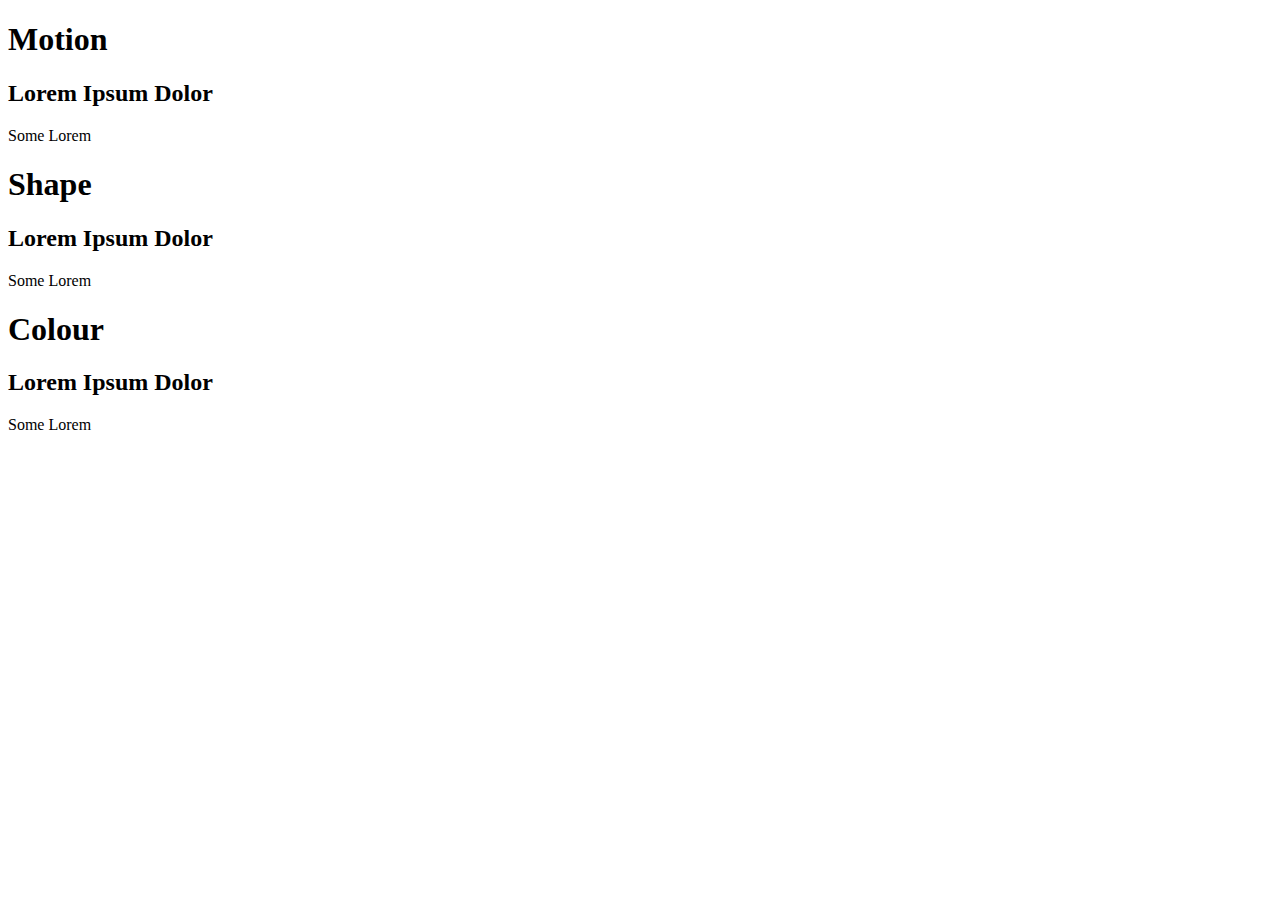
==== advparatest/index.html @ 4d022f53 "Create index.html" ====
<!DOCTYPE html>


<head>
  <!-- title and meta -->
  <meta charset="utf-8">
  <meta content="width=device-width,initial-scale=1.0" name="viewport">
  <meta content="description" name="Testing">

  <title>Advanced Parallax Testing</title>

  <!-- css -->
  <link rel="stylesheet" href="http://fonts.googleapis.com/css?family=Roboto+Slab">
  <link rel="stylesheet" href="css/style.css">

  <!-- js -->

<body>


  <main>
      
      <section class="module parallax parallax-1">
        <div class="container">
          <h1>Motion</h1>
        </div>
      </section>

      <section class="module content">
        <div class="container">
          <h2>Lorem Ipsum Dolor</h2>
              <p>Some Lorem</p>
        </div>
      </section>

      <section class="module parallax parallax-2">
        <div class="container">
          <h1>Shape</h1>
        </div>
      </section>

      <section class="module content">
        <div class="container">
          <h2>Lorem Ipsum Dolor</h2>
              <p>Some Lorem</p>
        </div>
      </section>

      <section class="module parallax parallax-3">
        <div class="container">
          <h1>Colour</h1>
        </div>
      </section>

      <section class="module content">
        <div class="container">
          <h2>Lorem Ipsum Dolor</h2>
              <p>Some Lorem</p>
        </div>
      </section>

  </main><!-- /main -->


  


<!-- js -->
<script src="js/parallax.js"></script>



</body>
</html>
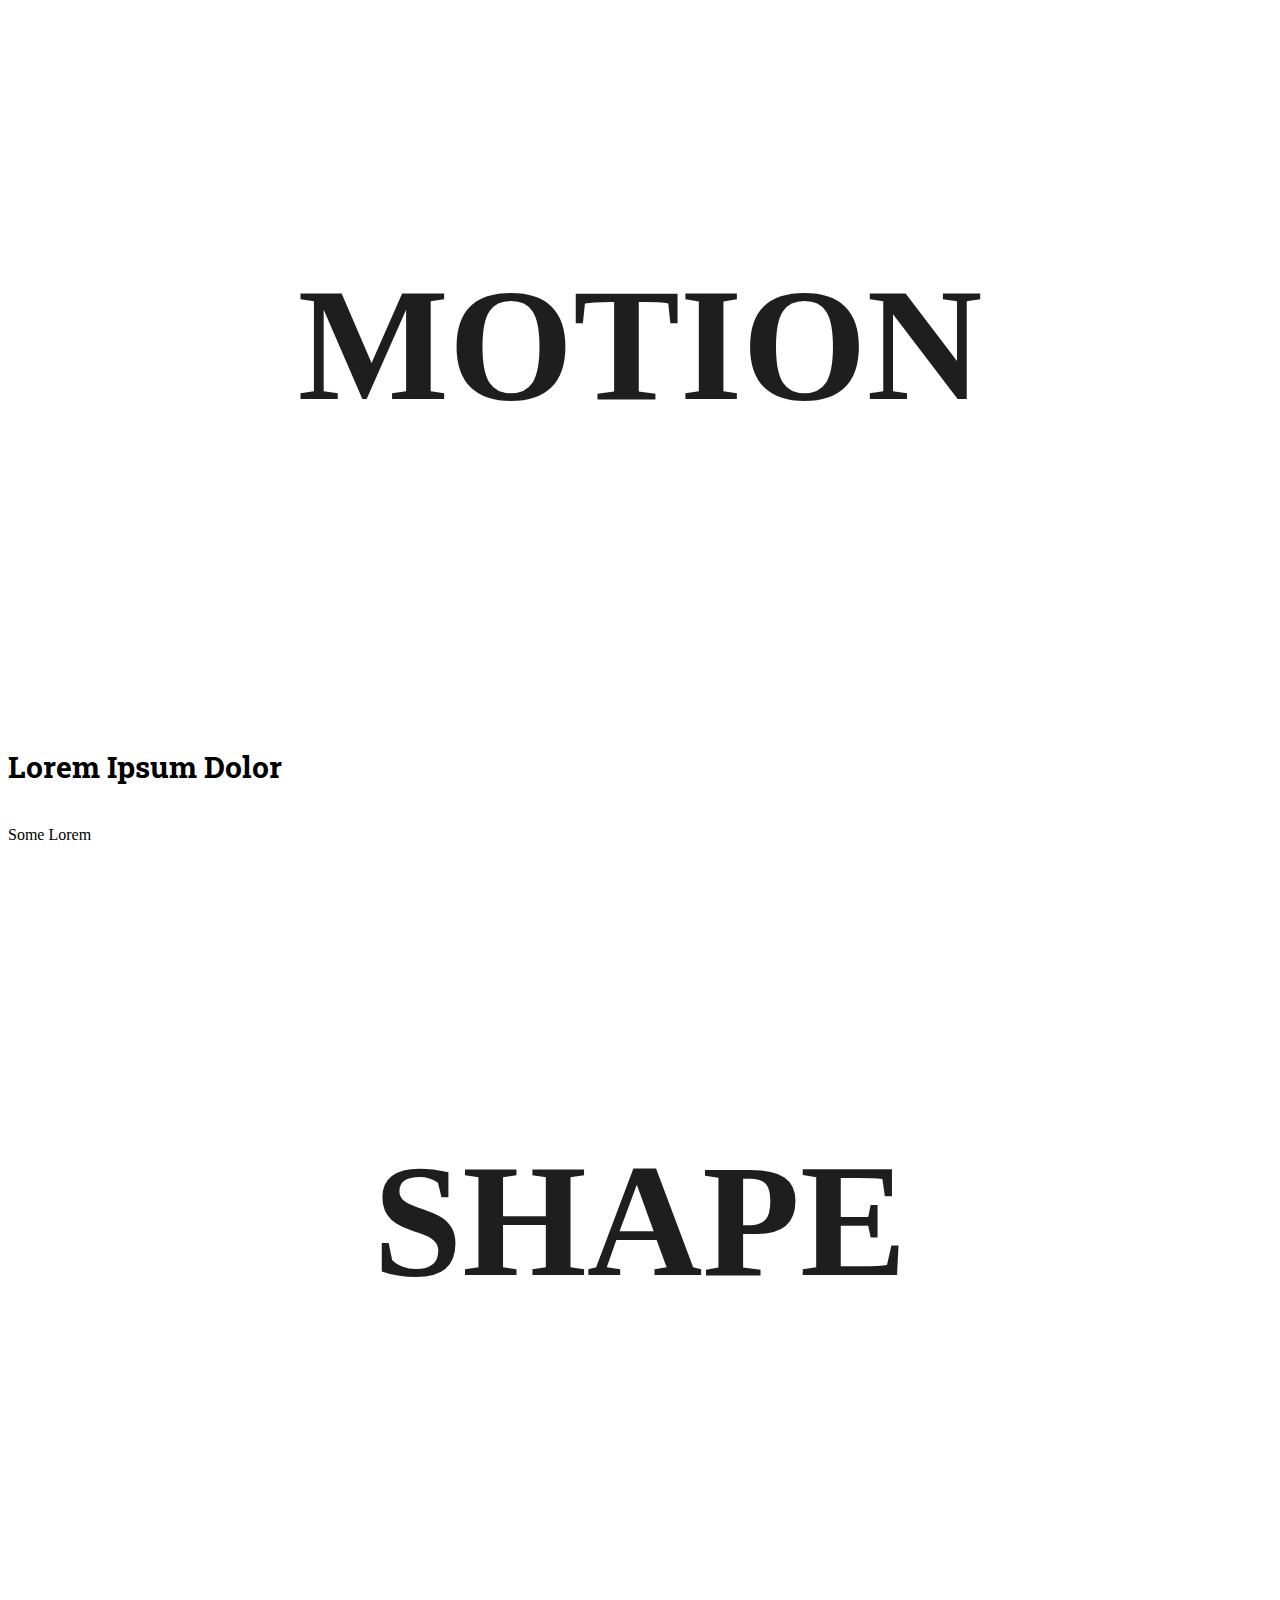
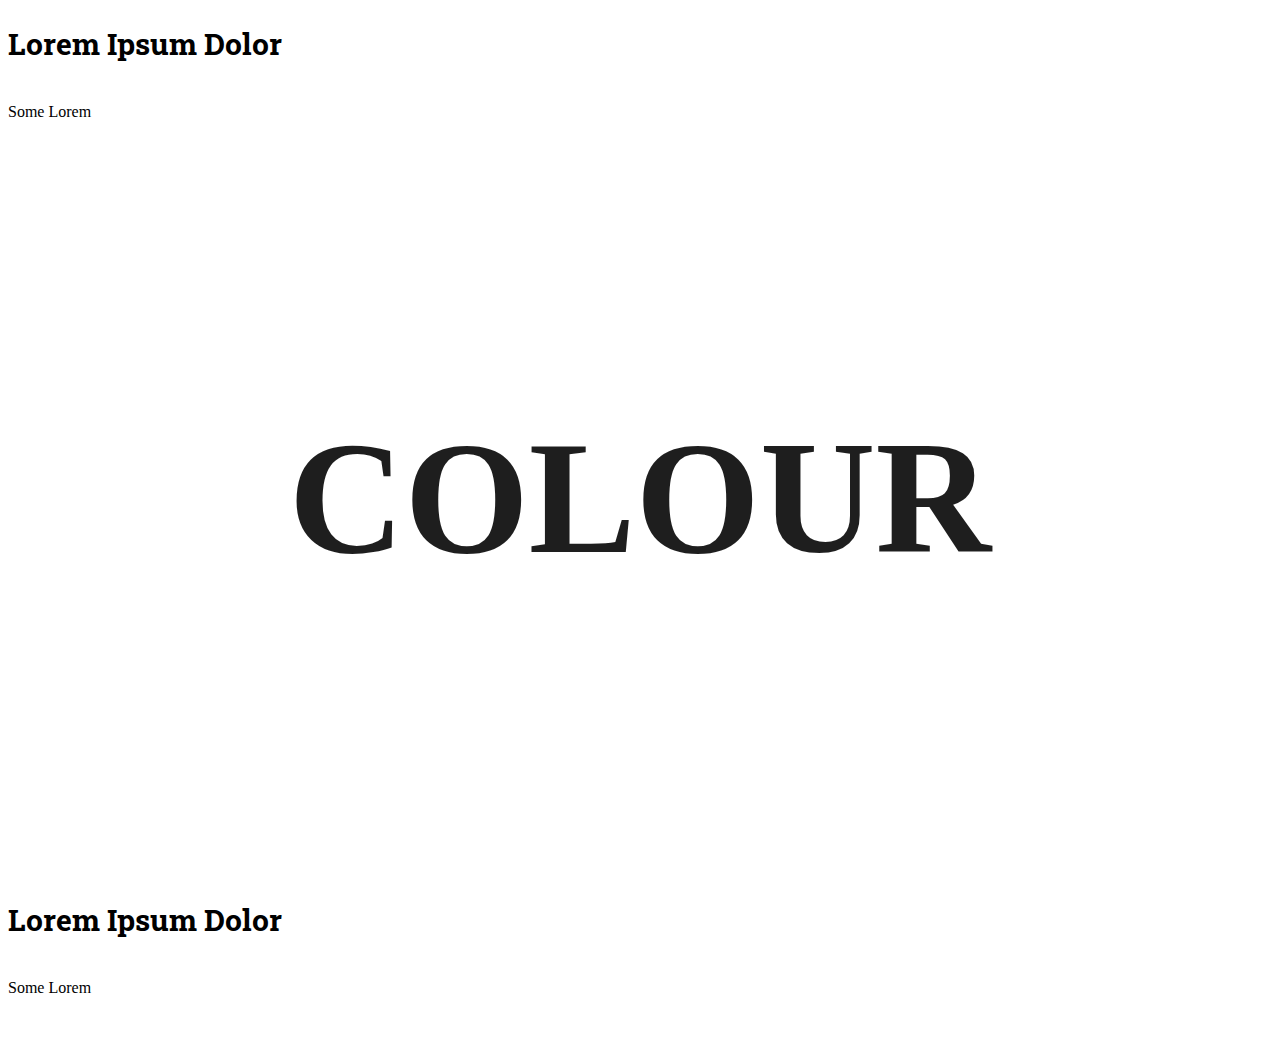
==== commit 04deb705: "Update index.html" ====
--- a/advparatest/index.html
+++ b/advparatest/index.html
@@ -1,7 +1,6 @@
 <!DOCTYPE html>
+<html>
 
-
-<head>
   <!-- title and meta -->
   <meta charset="utf-8">
   <meta content="width=device-width,initial-scale=1.0" name="viewport">
@@ -11,7 +10,7 @@
 
   <!-- css -->
   <link rel="stylesheet" href="http://fonts.googleapis.com/css?family=Roboto+Slab">
-  <link rel="stylesheet" href="css/style.css">
+  <link rel="stylesheet" href="para.css">
 
   <!-- js -->
 
@@ -66,9 +65,9 @@
 
 
 <!-- js -->
-<script src="js/parallax.js"></script>
+<script src="para.js"></script>
 
 
 
-</body>
-</html>
+    </body>
+  </html>
--- a/advparatest/para.css
+++ b/advparatest/para.css
@@ -0,0 +1,58 @@
+/* ============================================================
+  SECTIONS
+============================================================ */
+section.module:last-child {
+  margin-bottom: 0;
+}
+section.module h2 {
+  margin-bottom: 40px;
+  font-family: "Roboto Slab", serif;
+  font-size: 30px;
+}
+section.module p {
+  margin-bottom: 40px;
+  font-size: 16px;
+  font-weight: 300;
+}
+section.module p:last-child {
+  margin-bottom: 0;
+}
+section.module.content {
+  padding: 40px 0;
+}
+section.module.parallax {
+  padding: 150px 0;
+  background-position: 50% 0;
+  background-size: auto 140%;
+}
+section.module.parallax h1 {
+  color: #1e1e1e;
+  font-size: 48px;
+  line-height: 1;
+  font-weight: 700;
+  text-align: center;
+  text-transform: uppercase;
+  text-shadow: 0 0 10px white;
+}
+
+section.module.parallax-1 {
+  background-image: url("../img/1.jpg");
+}
+section.module.parallax-2 {
+  background-image: url("../img/2.jpg");
+}
+section.module.parallax-3 {
+  background-image: url("../img/3.jpg");
+}
+
+
+@media all and (min-width: 600px) {
+  section.module.parallax h1 {
+    font-size: 96px;
+  }
+}
+@media all and (min-width: 960px) {
+  section.module.parallax h1 {
+    font-size: 160px;
+  }
+}
